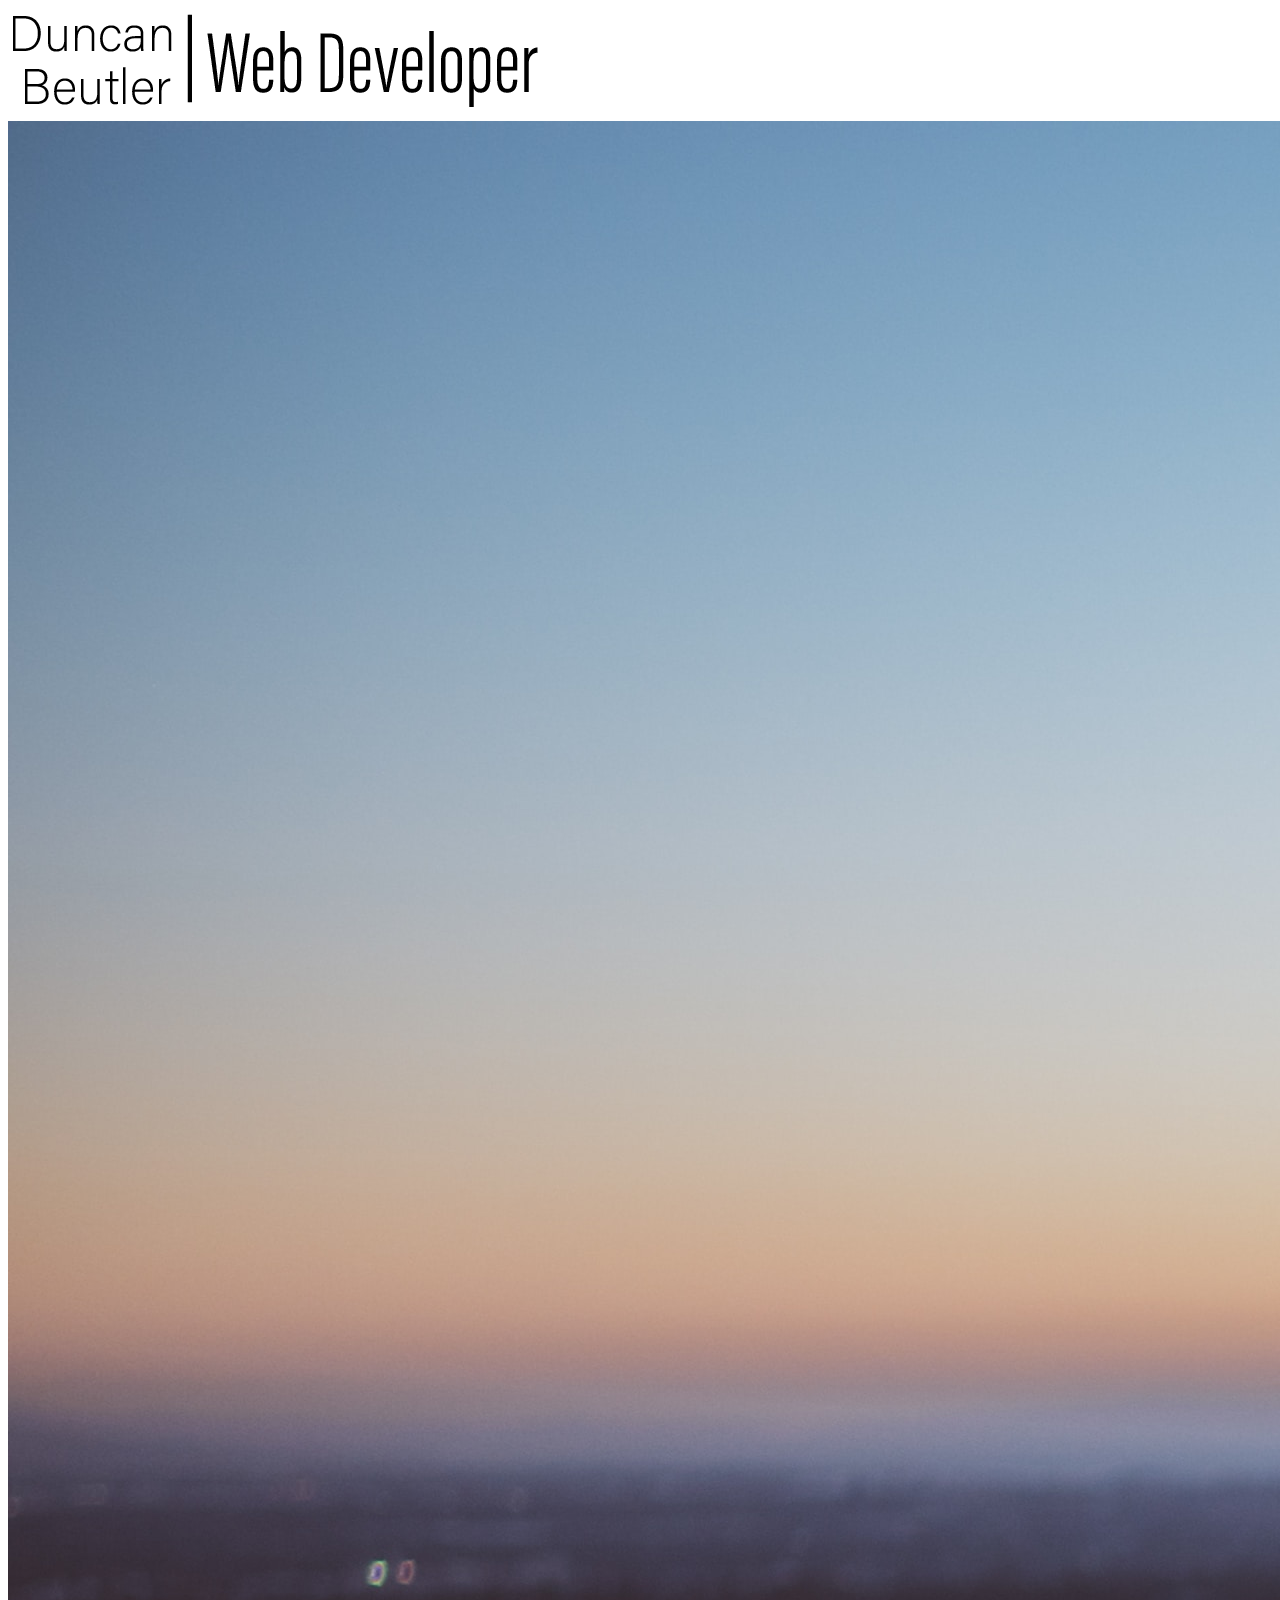
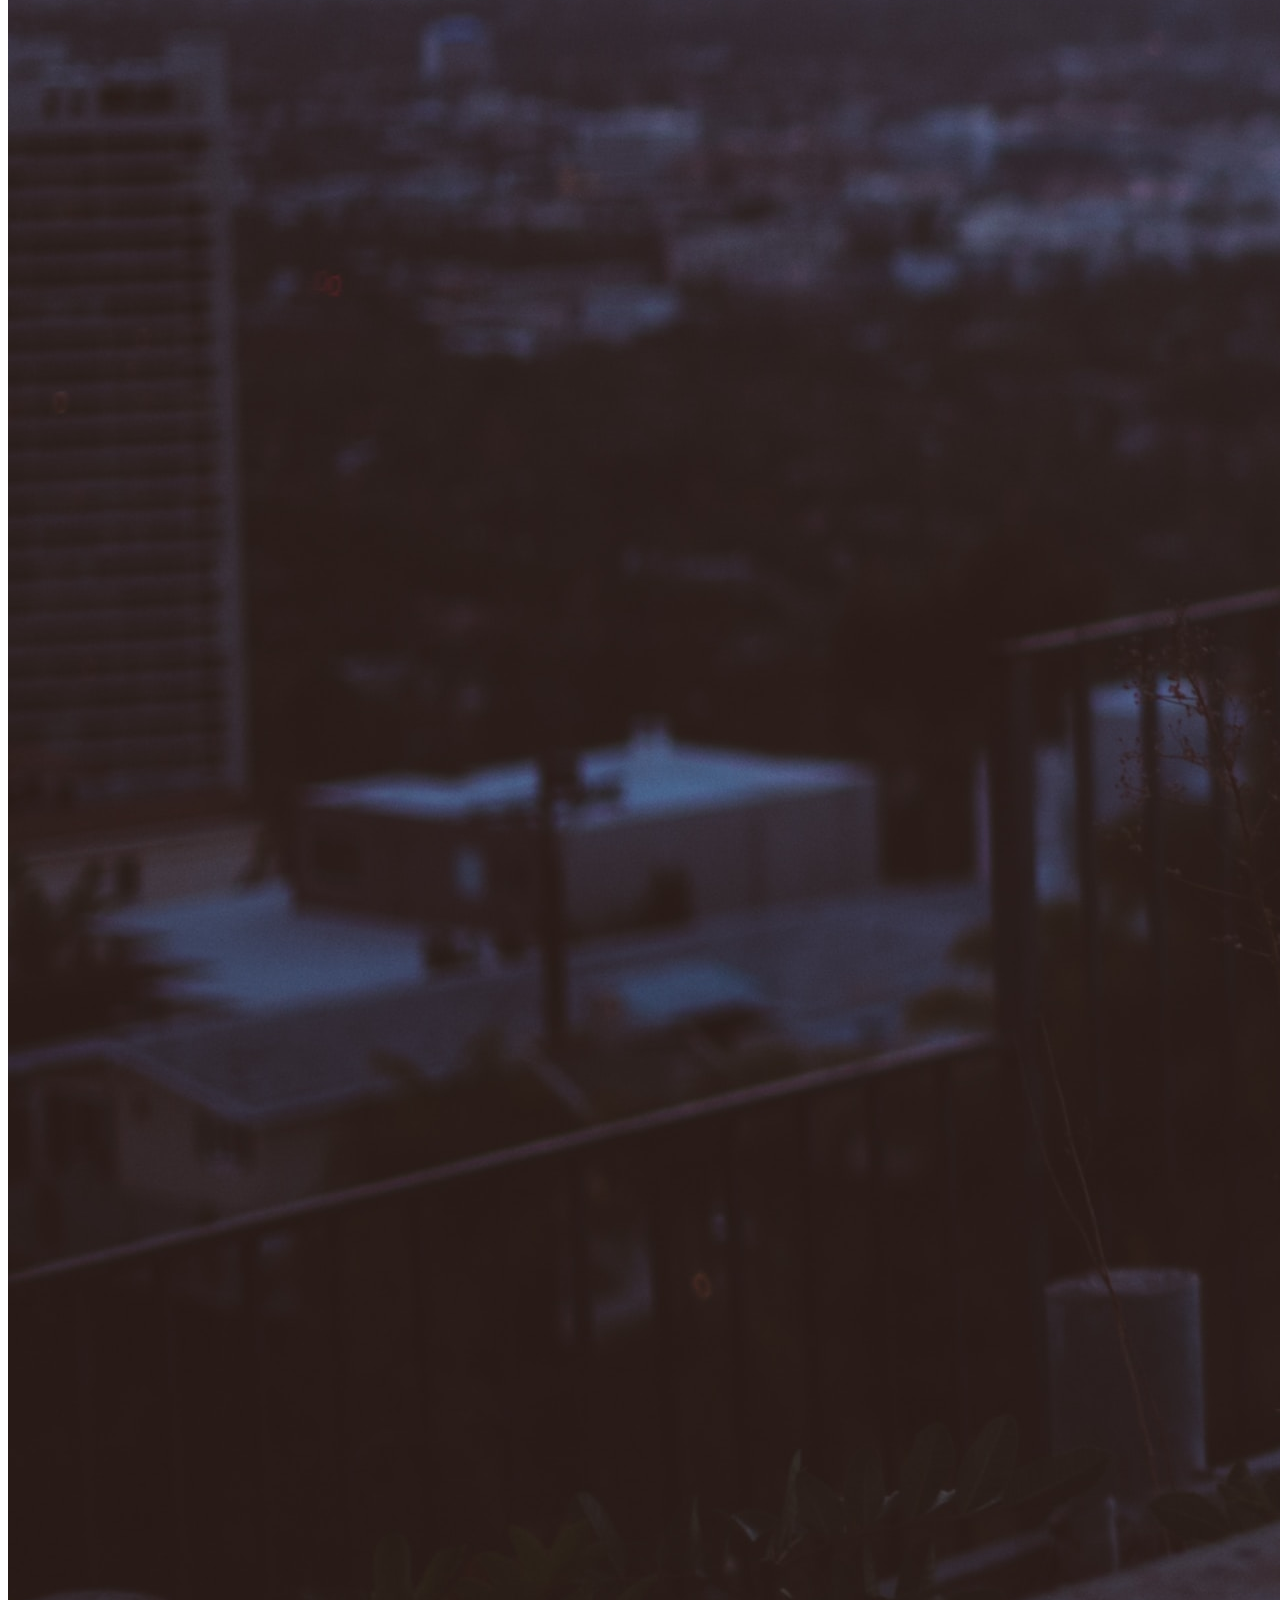
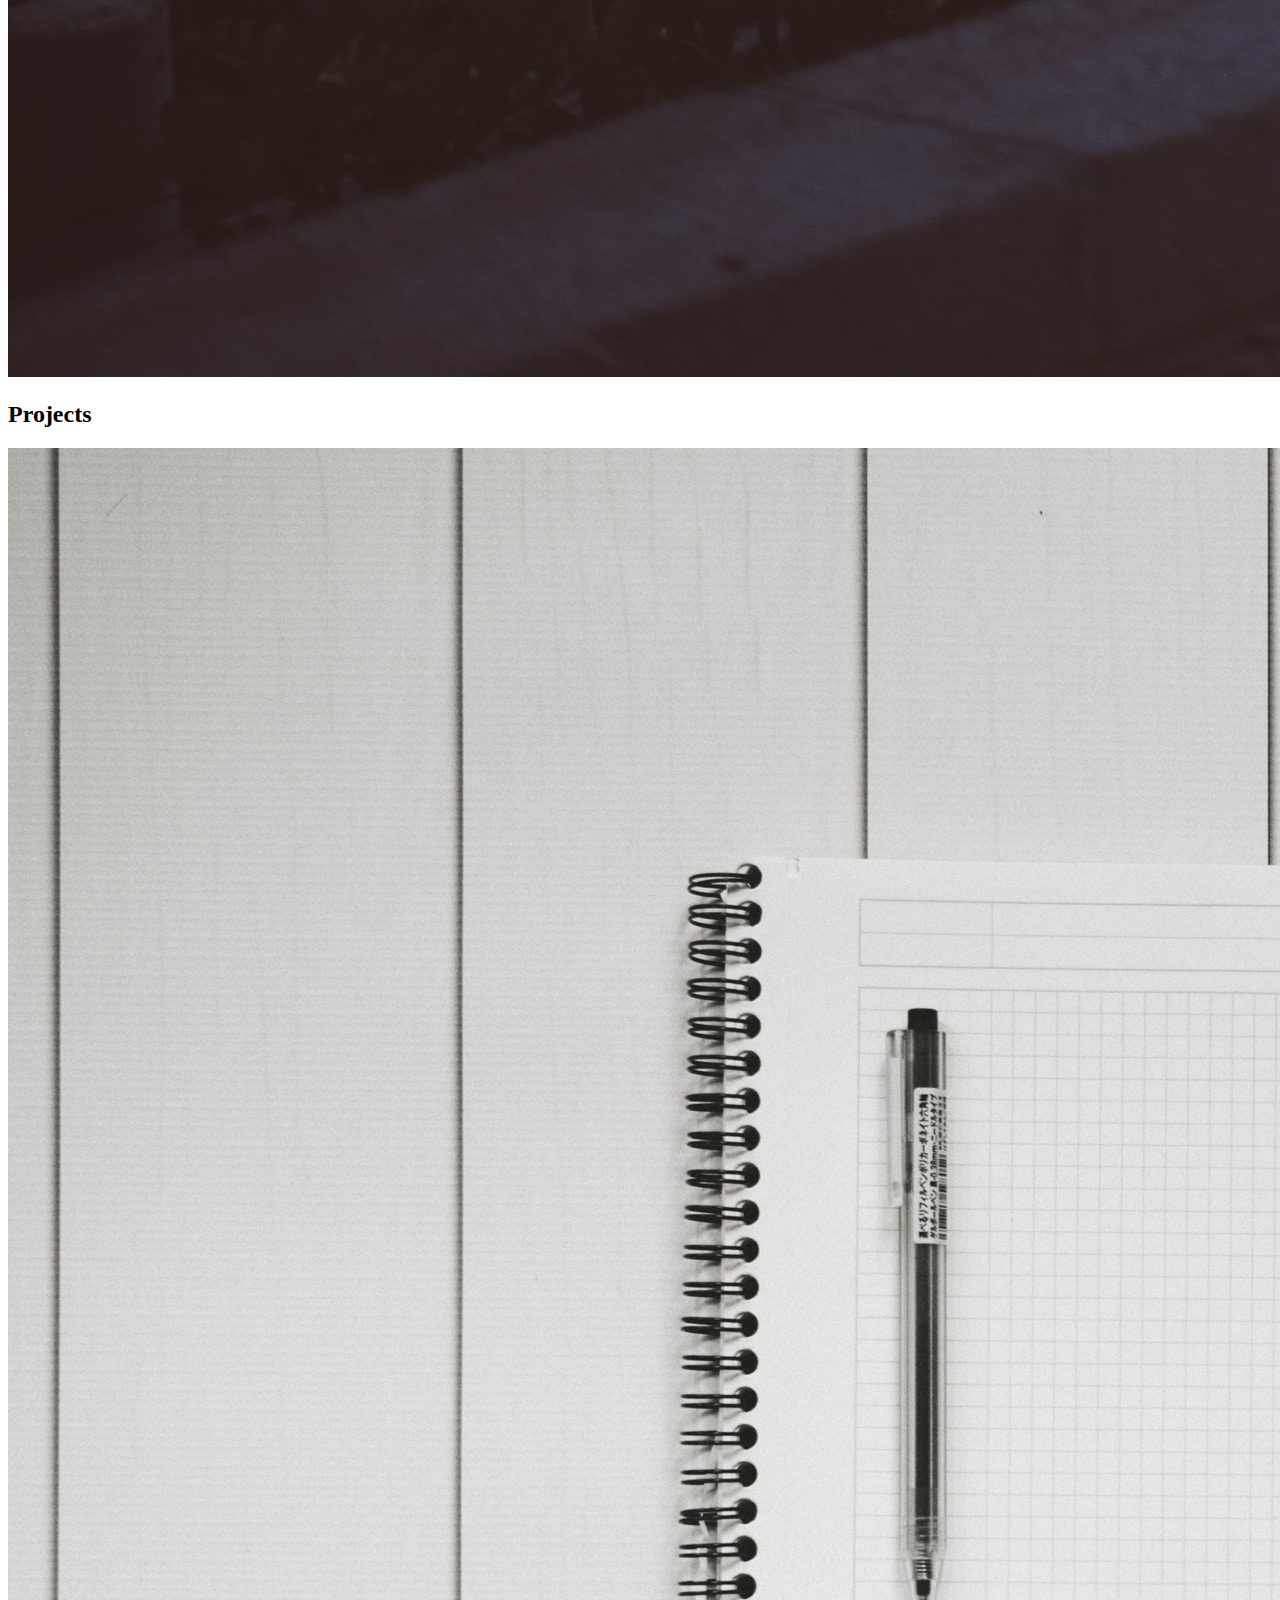
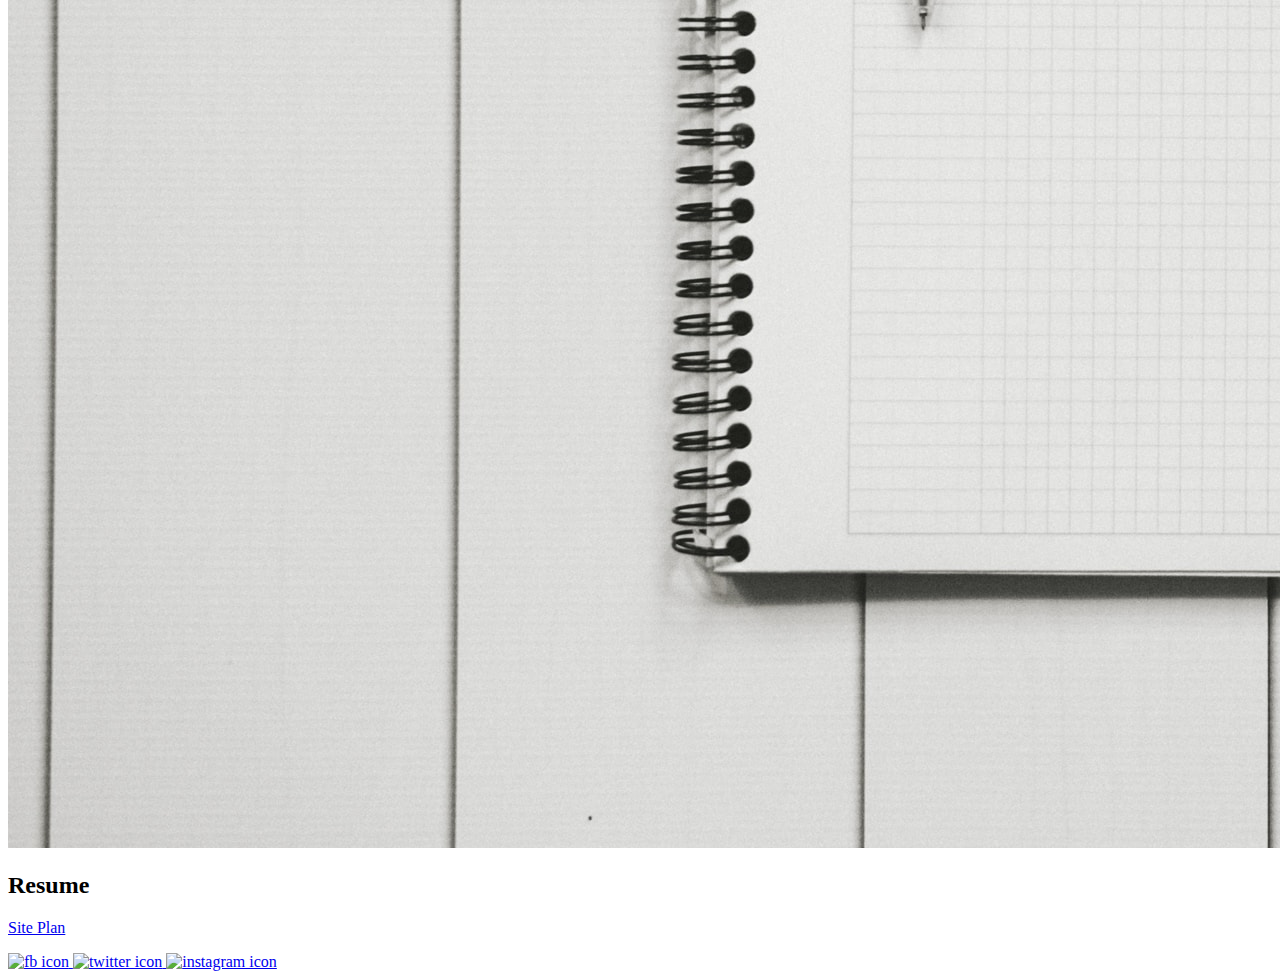
==== resume/index.html @ 146c24c5 "HTML built for resume." ====
<!DOCTYPE html>
<html lang="en">
<head>
    <link rel="stylesheet" href="styles/style.css">
    <meta charset="UTF-8">
    <meta http-equiv="X-UA-Compatible" content="IE=edge">
    <meta name="viewport" content="width=device-width, initial-scale=1.0">
    <title>Duncan Beutler | Resume | Home</title>
</head>
<body>
    <div id="content">
        <header>
            <a id="logo_link" href="index.html">
                <img class="logo" src="images/personal-logo.png" alt="Personal Logo">
            </a>
        </header>
        <main class="home-grid">
            <section class="projects-card">
                <a href="projects.html" target="_blank">
                    <img class="card-img" src="images/avi-richards-Z3ownETsdNQ-unsplash.jpg" alt="projects image">
                </a>
                <h2 class="projects-msg">Projects</h2>
            </section>
            <section class="resume-card">
                <a href="resume.html" target="_blank">
                    <img class="card-img" src="images/kelly-sikkema-VBPzRgd7gfc-unsplash.jpg" href="resume.html" alt="resume image">
                </a>
                <h2 class="resume-msg">Resume</h2>
            </section>
        </main>
        <footer>
            <p><a href="site-plan.html">Site Plan</a></p>
            <div class="social">
                <a href="https://facebook.com" target="_blank">
                    <img src="https://byui-wdd.github.io/wdd130/rafting_images/facebook.png" alt="fb icon">
                </a>
                <a href="https://twitter.com" target="_blank">
                    <img src="https://byui-wdd.github.io/wdd130/rafting_images/twitter.png" alt="twitter icon">
                </a>
                <a href="instagram.com" target="_blank">
                    <img src="https://byui-wdd.github.io/wdd130/rafting_images/instagram.png" alt="instagram icon">
                </a>
            </div>
        </footer>
    </div>
</body>
</html>
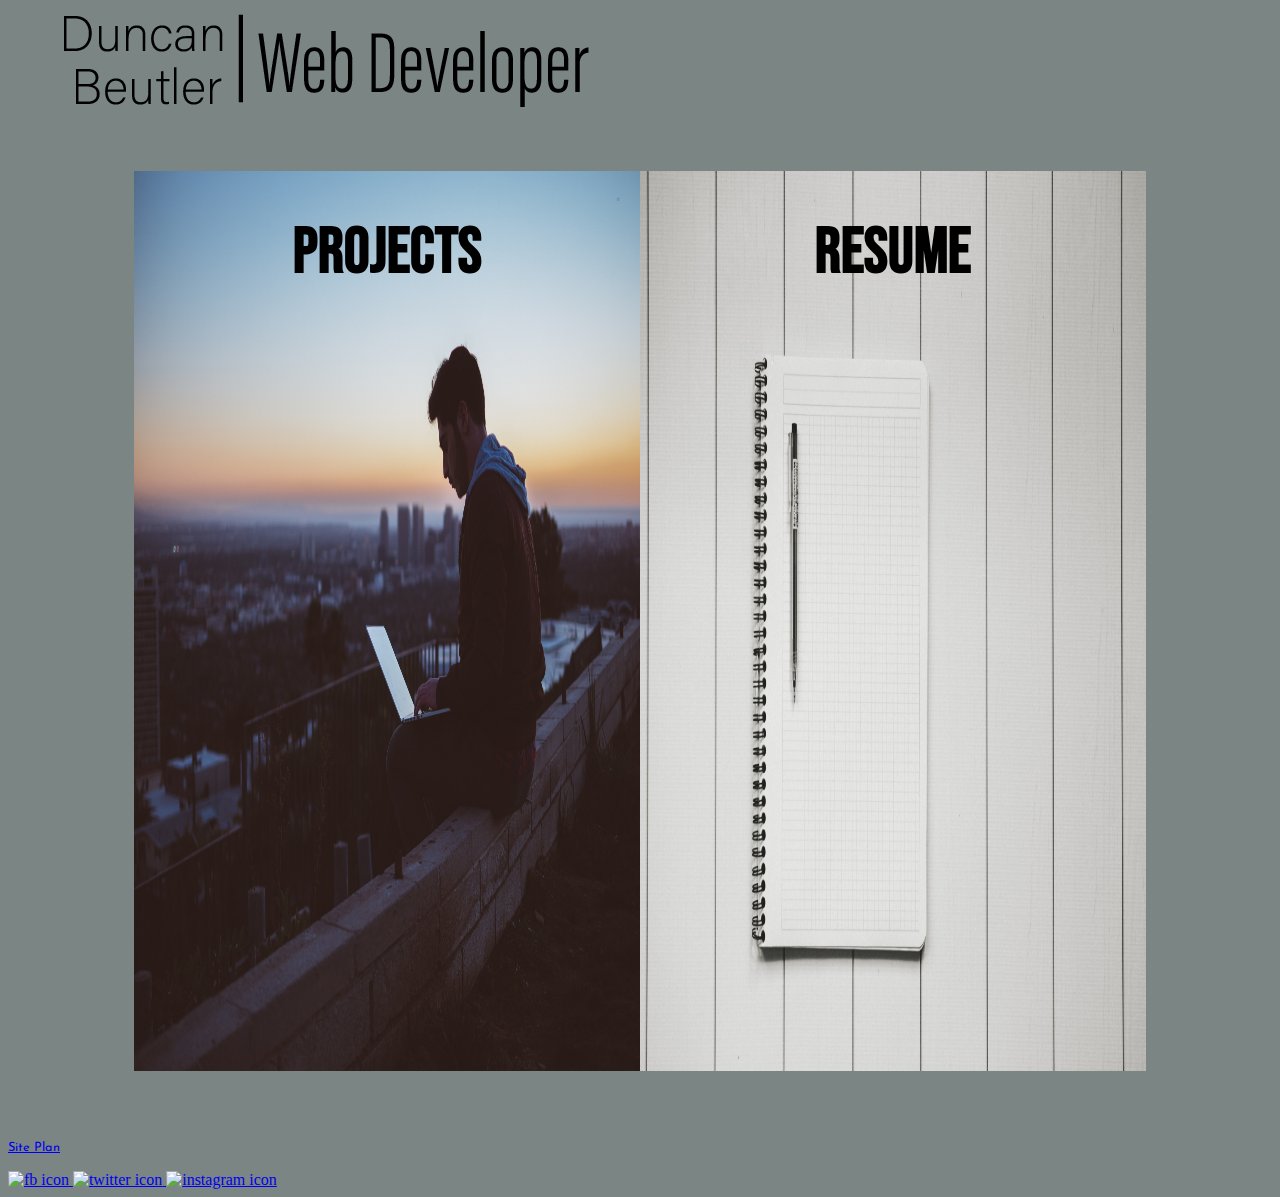
==== commit b55fa9a3: "Partially finished home page" ====
--- a/resume/index.html
+++ b/resume/index.html
@@ -17,27 +17,31 @@
         <main class="home-grid">
             <section class="projects-card">
                 <a href="projects.html" target="_blank">
-                    <img class="card-img" src="images/avi-richards-Z3ownETsdNQ-unsplash.jpg" alt="projects image">
+                    <img class="card-img" src="images/avi-richards-Z3ownETsdNQ-unsplash.jpg" href="projects.html" alt="projects image">
                 </a>
-                <h2 class="projects-msg">Projects</h2>
+            </section>
+            <section class="projects-msg">
+                <h1 class="home-link-msg">Projects</h1>
             </section>
             <section class="resume-card">
                 <a href="resume.html" target="_blank">
                     <img class="card-img" src="images/kelly-sikkema-VBPzRgd7gfc-unsplash.jpg" href="resume.html" alt="resume image">
                 </a>
-                <h2 class="resume-msg">Resume</h2>
+            </section>
+            <section class="resume-msg">
+                <h1 class="home-link-msg">Resume</h1>
             </section>
         </main>
         <footer>
-            <p><a href="site-plan.html">Site Plan</a></p>
+            <p><a href="site-plan-rafting.html">Site Plan</a></p>
             <div class="social">
-                <a href="https://facebook.com" target="_blank">
+                <a class="fb" href="https://facebook.com" target="_blank">
                     <img src="https://byui-wdd.github.io/wdd130/rafting_images/facebook.png" alt="fb icon">
                 </a>
-                <a href="https://twitter.com" target="_blank">
+                <a class="twitter" href="https://twitter.com" target="_blank">
                     <img src="https://byui-wdd.github.io/wdd130/rafting_images/twitter.png" alt="twitter icon">
                 </a>
-                <a href="instagram.com" target="_blank">
+                <a class="insta" href="instagram.com" target="_blank">
                     <img src="https://byui-wdd.github.io/wdd130/rafting_images/instagram.png" alt="instagram icon">
                 </a>
             </div>
--- a/resume/styles/style.css
+++ b/resume/styles/style.css
@@ -0,0 +1,68 @@
+@import url('https://fonts.googleapis.com/css2?family=Bebas+Neue&family=Josefin+Sans:wght@100&display=swap');
+
+header {
+    display: grid;
+    grid-template-columns: 1fr 1fr;
+}
+#logo_link {
+    justify-self: center;
+    align-self: center;
+}
+.home-grid {
+    display: grid;
+    grid-template-columns: 1fr 4fr 4fr 1fr;
+    grid-template-rows: 50px 900px 50px;
+}
+.card-img {
+    width: 100%;
+    height: 100%;
+}
+.home-link-msg {
+    text-align: center;
+    text-justify: top;
+    font-size: 4em;
+    font-family: 'Bebas Neue', sans-serif;
+}
+.projects-card {
+    grid-column: 2/3;
+    grid-row: 2/3;
+    z-index: -1;
+}
+.projects-msg {
+    grid-column: 2/3;
+    grid-row: 2/3;
+    display: inline-block;
+}
+.resume-card {
+    grid-column: 3/4;
+    grid-row: 2/3;
+    z-index: -1;
+}
+.resume-msg {
+    grid-column: 3/4;
+    grid-row: 2/3;
+    display: inline-block;
+}
+footer {
+    grid-template-columns: 8fr 2fr 1fr 1fr 1fr 1fr;
+}
+.plan {
+    grid-column: 2/3;
+}
+#fb {
+    grid-column: 3/4;
+}
+#twitter {
+    grid-column: 4/5;
+}
+#insta {
+    grid-column: 5/6;
+}
+body {
+    background-color: #7A8584;
+}
+p a {
+    font-size: .8em;
+    padding-top: 15px;
+    font-family: 'Josefin Sans', sans-serif;
+}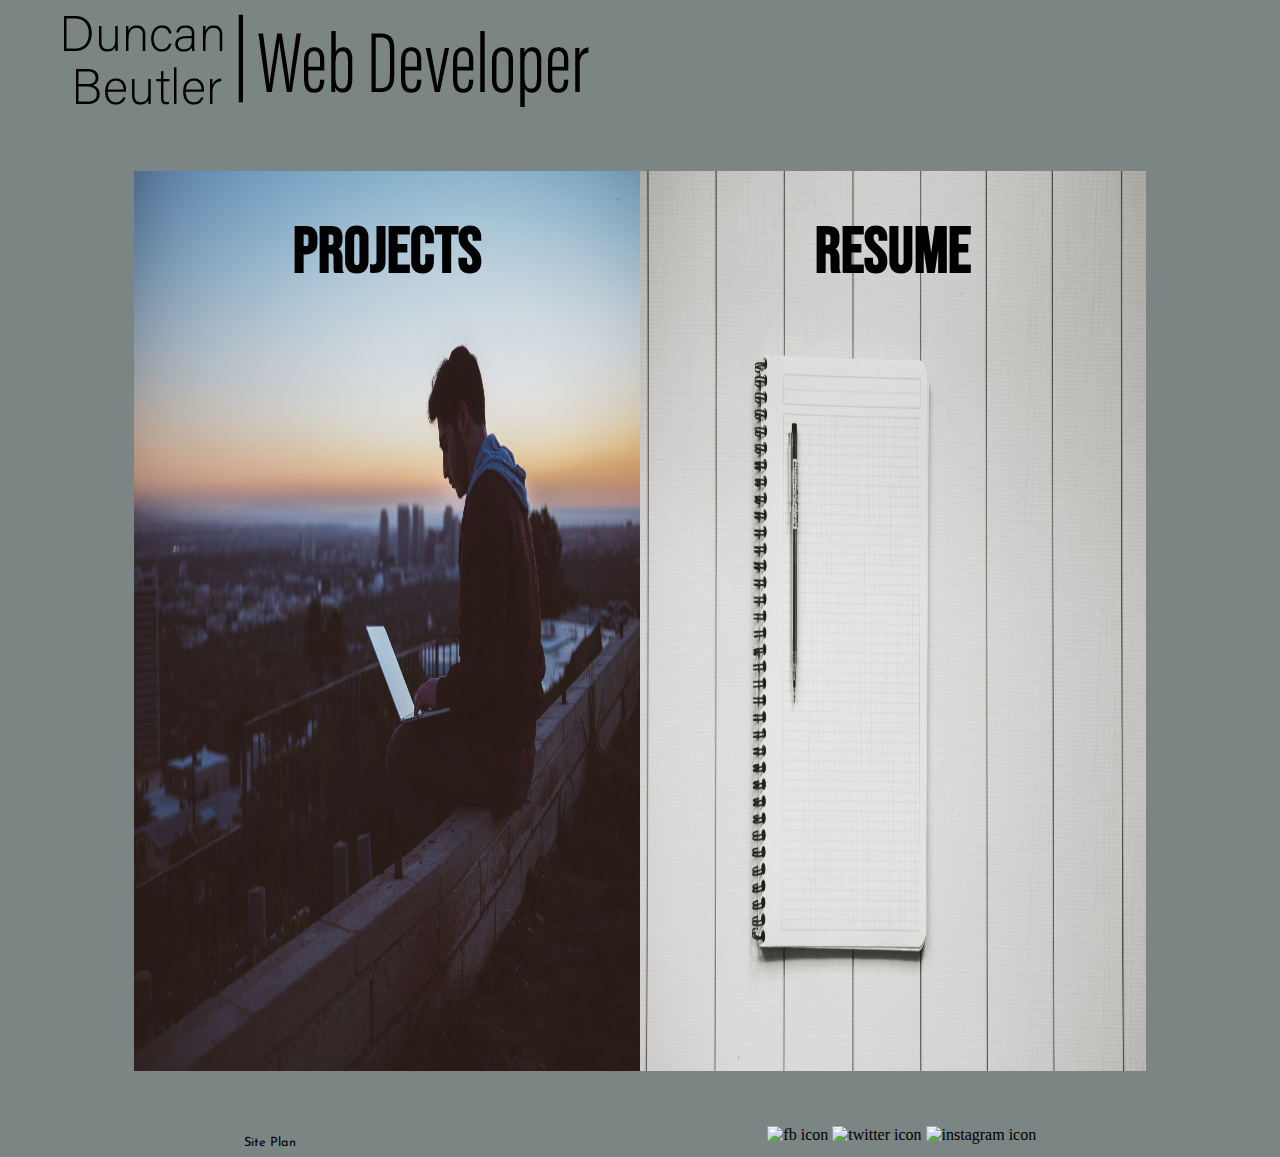
==== commit 7e3e9378: "Finishing formatting index.html" ====
--- a/resume/index.html
+++ b/resume/index.html
@@ -21,7 +21,7 @@
                 </a>
             </section>
             <section class="projects-msg">
-                <h1 class="home-link-msg">Projects</h1>
+                <a href="projects.html" target="_blank"><h1 class="home-link-msg">Projects</h1></a>
             </section>
             <section class="resume-card">
                 <a href="resume.html" target="_blank">
@@ -29,11 +29,11 @@
                 </a>
             </section>
             <section class="resume-msg">
-                <h1 class="home-link-msg">Resume</h1>
+                <a href="resume.html" target="_blank"><h1 class="home-link-msg">Resume</h1></a>
             </section>
         </main>
         <footer>
-            <p><a href="site-plan-rafting.html">Site Plan</a></p>
+            <a class="site-plan" href="site-plan.html">Site Plan</a>
             <div class="social">
                 <a class="fb" href="https://facebook.com" target="_blank">
                     <img src="https://byui-wdd.github.io/wdd130/rafting_images/facebook.png" alt="fb icon">
--- a/resume/styles/style.css
+++ b/resume/styles/style.css
@@ -44,25 +44,21 @@
     display: inline-block;
 }
 footer {
-    grid-template-columns: 8fr 2fr 1fr 1fr 1fr 1fr;
-}
-.plan {
-    grid-column: 2/3;
-}
-#fb {
-    grid-column: 3/4;
-}
-#twitter {
-    grid-column: 4/5;
-}
-#insta {
-    grid-column: 5/6;
+    color: #F4F9E9;
+    text-decoration: none;
+    display: flex;
+    justify-content: space-around;
+    align-items: center;
 }
 body {
     background-color: #7A8584;
 }
-p a {
+.site-plan {
     font-size: .8em;
     padding-top: 15px;
     font-family: 'Josefin Sans', sans-serif;
+}
+a {
+    text-decoration: none;
+    color: black;
 }